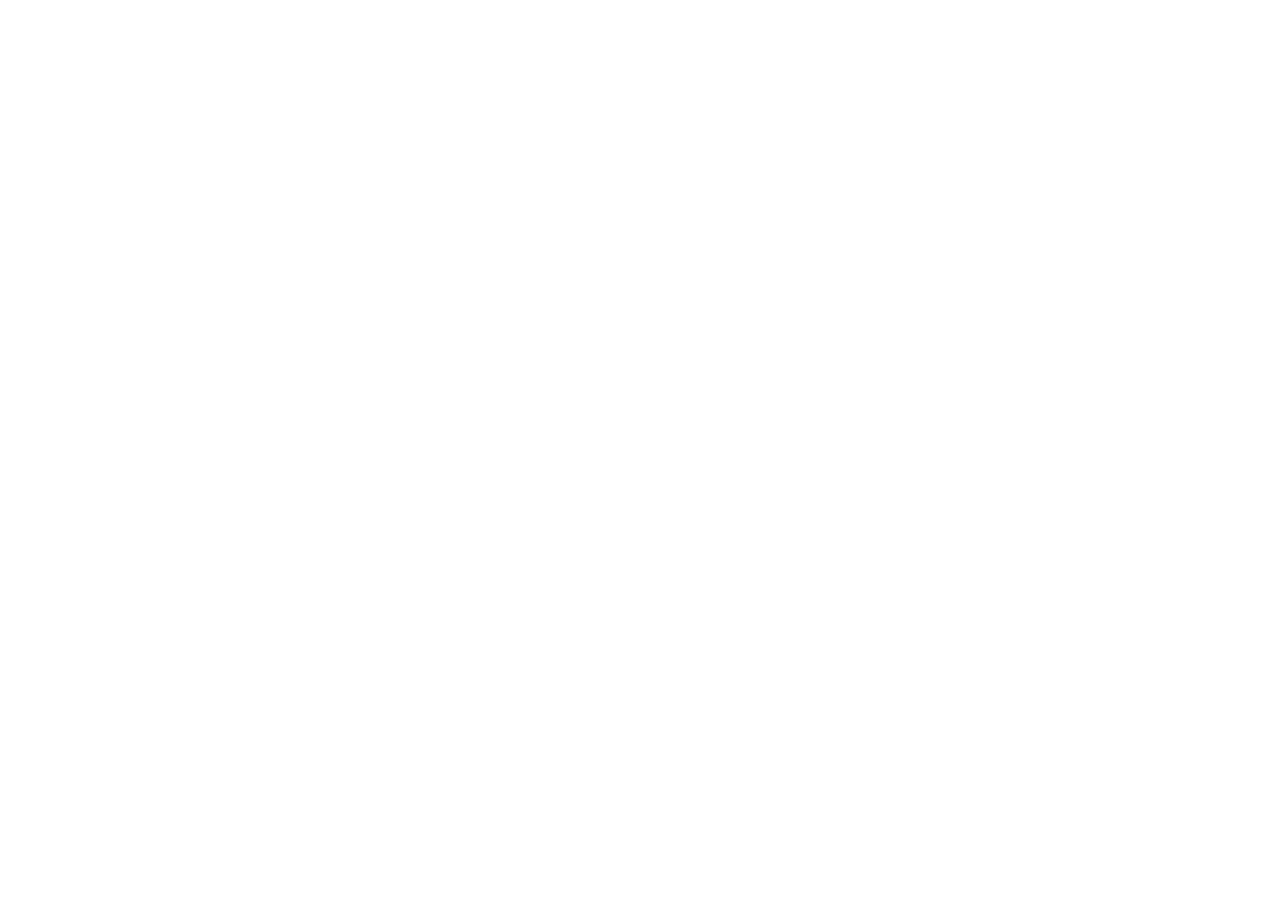
==== 04/index.html @ 93e1705b "2020.04.06" ====
<!DOCTYPE html>
<html lang="en">
  <head>
    <meta charset="UTF-8" />
    <meta name="viewport" content="width=device-width, initial-scale=1.0" />
    <title>Document</title>
  </head>

  <body></body>
</html>
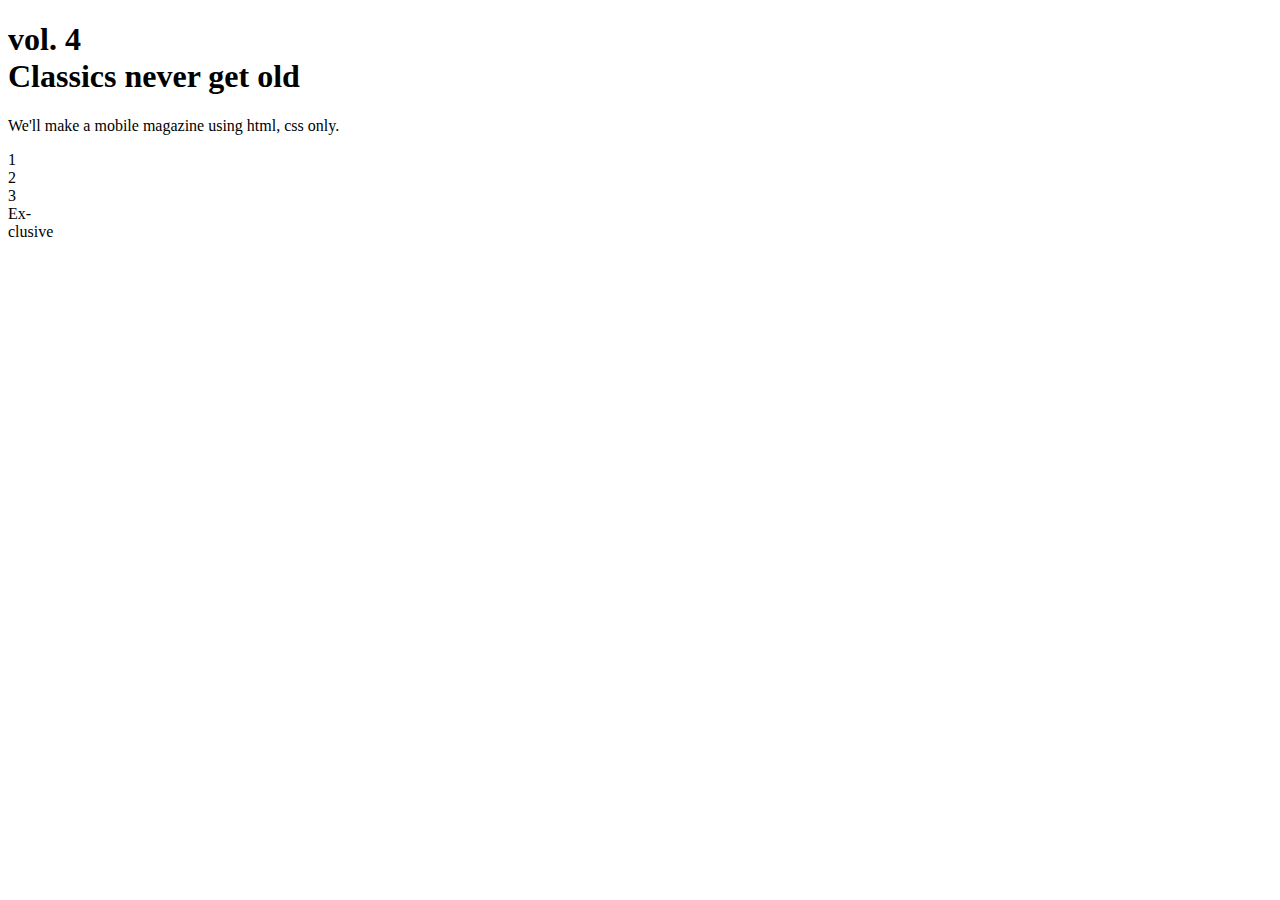
==== commit 6ebc5ffd: "2020.04.08" ====
--- a/04/index.html
+++ b/04/index.html
@@ -6,5 +6,25 @@
     <title>Document</title>
   </head>
 
-  <body></body>
+  <body>
+    <!-- 텍스트 영역 -->
+    <div>
+      <h1>
+        <div>vol. 4</div>
+        <div>Classics never get old</div>
+      </h1>
+      <p>We'll make a mobile magazine using html, css only.</p>
+    </div>
+    <!-- 원 -->
+    <div>
+      <div>1</div>
+      <div>2</div>
+      <div>3</div>
+    </div>
+    <!-- 뱃지 -->
+    <div>
+      Ex- <br />
+      clusive
+    </div>
+  </body>
 </html>
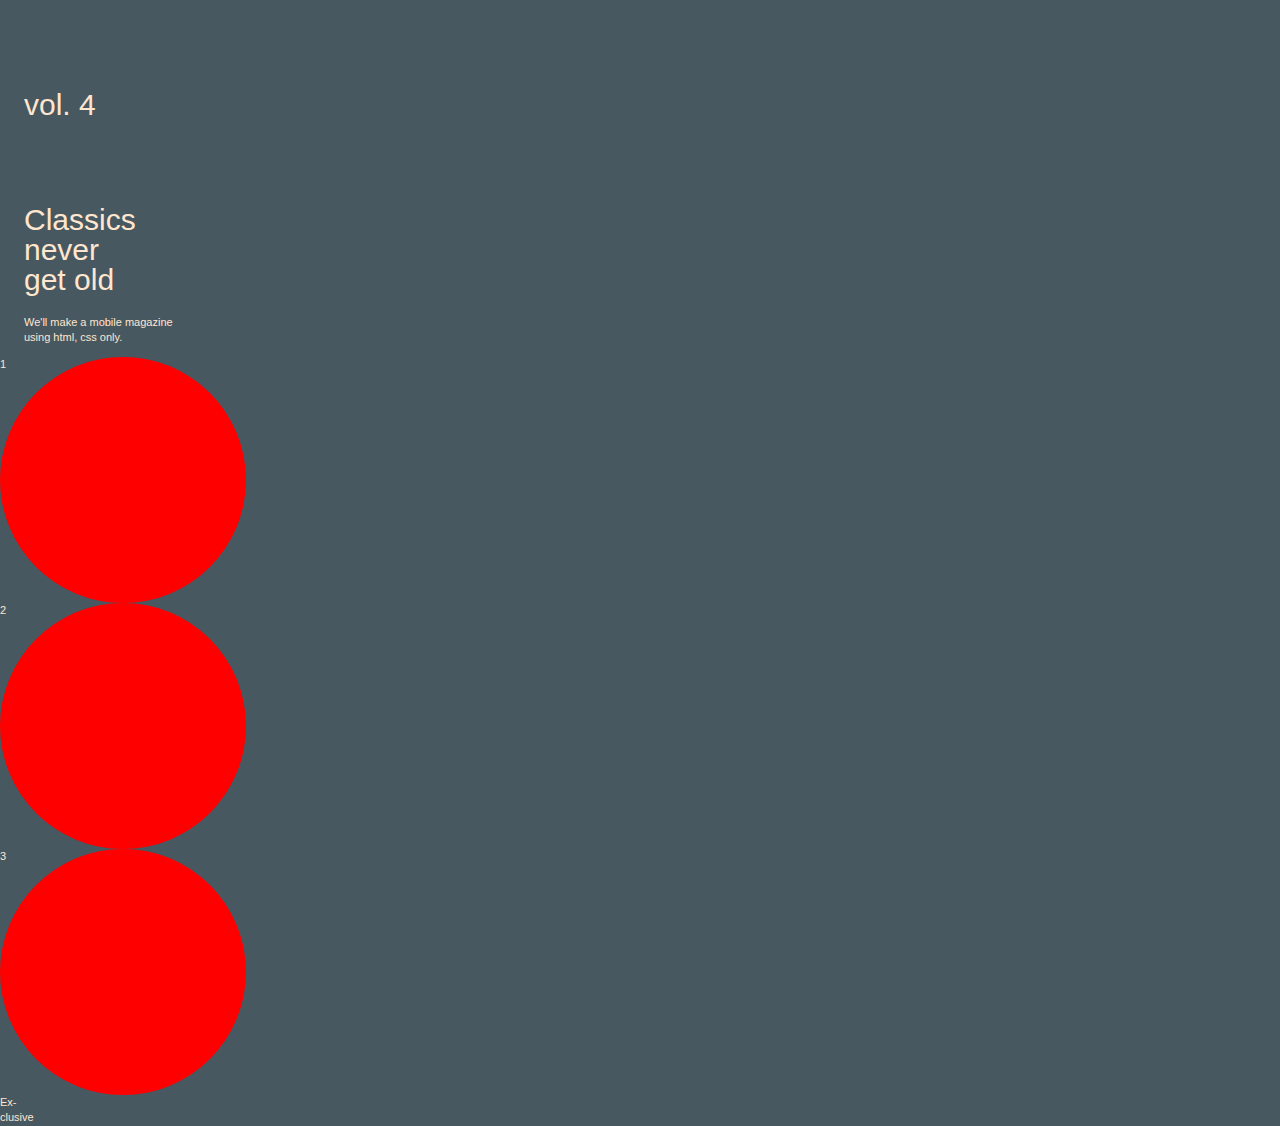
==== commit 16c4f16e: "2020.04.09" ====
--- a/04/index.html
+++ b/04/index.html
@@ -1,25 +1,67 @@
 <!DOCTYPE html>
 <html lang="en">
   <head>
-    <meta charset="UTF-8" />
-    <meta name="viewport" content="width=device-width, initial-scale=1.0" />
-    <title>Document</title>
+    <meta charset="utf-8" />
+    <meta http-equiv="X-UA-Compatible" content="IE=edge" />
+    <title>Page Title</title>
+    <meta name="viewport" content="width=device-width, initial-scale=1" />
+    <link rel="stylesheet" type="text/css" media="screen" href="main.css" />
+    <script src="main.js"></script>
+    <style>
+      body {
+        margin: 0;
+        font-family: "Helvetica Neue", -apple-system, BlinkMacSystemFont,
+          "Segoe UI", Roboto, Oxygen, Ubuntu, Cantarell, "Open Sans", sans-serif;
+        background-color: #485861;
+        color: #ffe6cf;
+        font-size: 11px;
+        line-height: 1.4;
+        font-weight: 500;
+      }
+      .text-area {
+        margin-top: 90px;
+        margin-left: 24px;
+      }
+
+      .text-area h1 {
+        font-size: 30px;
+        line-height: 1;
+        font-weight: normal;
+      }
+
+      .volume {
+        margin-bottom: 85px;
+      }
+
+      .circle {
+        width: 246px;
+        height: 246px;
+        background-color: red;
+        border-radius: 50%;
+      }
+    </style>
   </head>
 
   <body>
     <!-- 텍스트 영역 -->
-    <div>
+    <div class="text-area">
       <h1>
-        <div>vol. 4</div>
-        <div>Classics never get old</div>
+        <div class="volume">vol. 4</div>
+        <div class="title">
+          Classics<br />never<br />
+          get old
+        </div>
       </h1>
-      <p>We'll make a mobile magazine using html, css only.</p>
+      <p>
+        We'll make a mobile magazine<br />
+        using html, css only.
+      </p>
     </div>
     <!-- 원 -->
-    <div>
-      <div>1</div>
-      <div>2</div>
-      <div>3</div>
+    <div class="circle-wrapper">
+      <div class="circle">1</div>
+      <div class="circle">2</div>
+      <div class="circle">3</div>
     </div>
     <!-- 뱃지 -->
     <div>
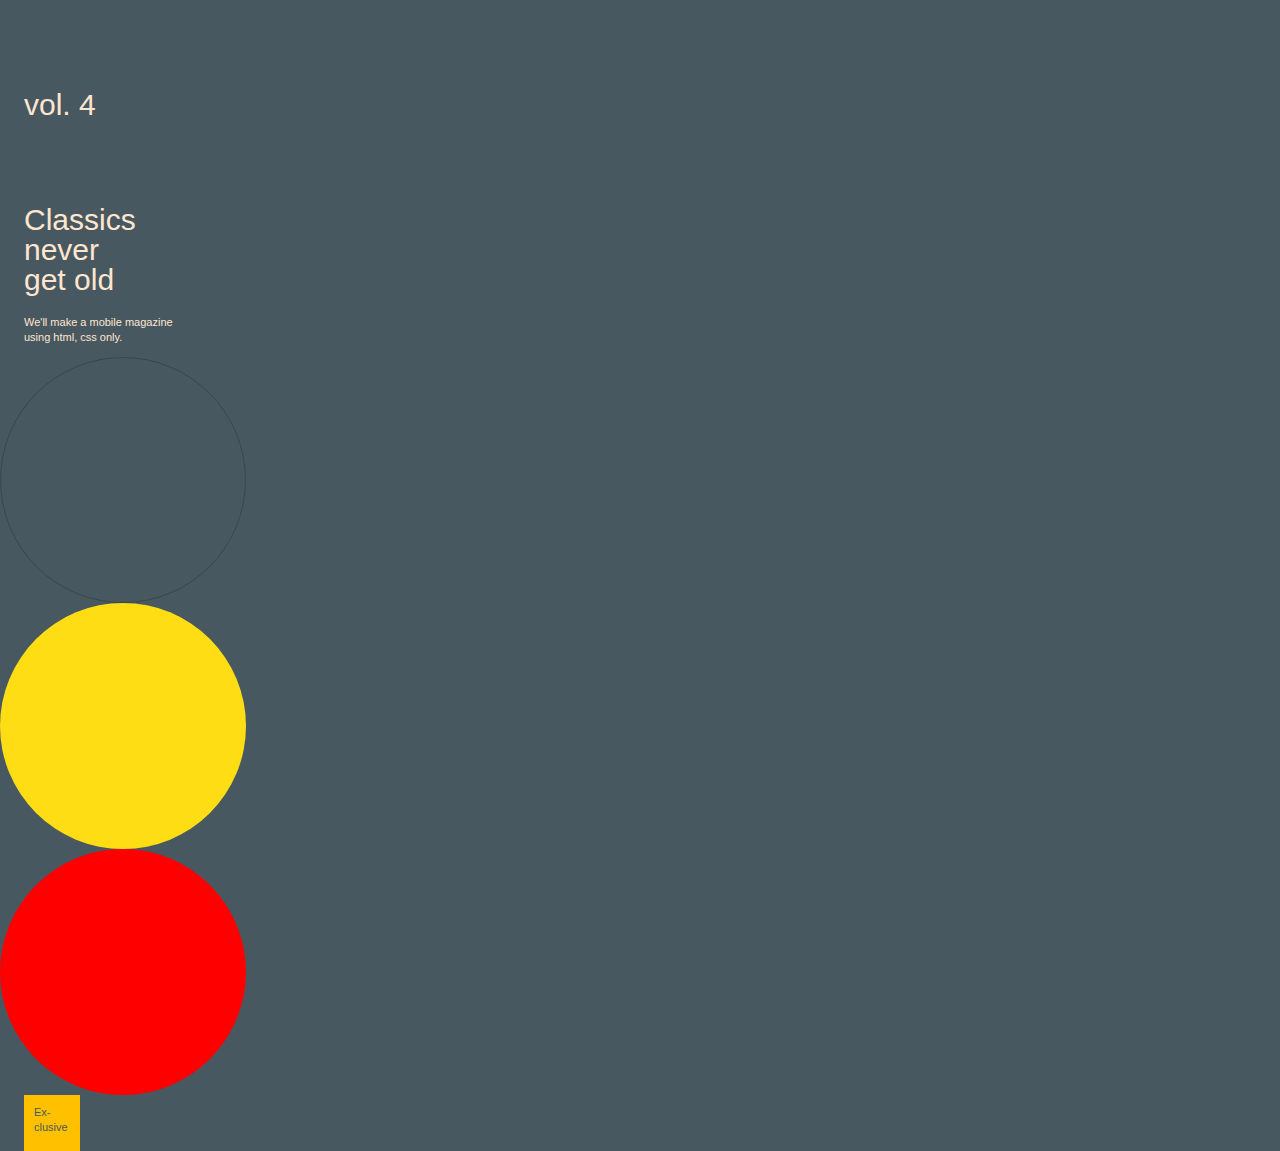
==== commit 736580b9: "2020.04.09" ====
--- a/04/index.html
+++ b/04/index.html
@@ -39,6 +39,35 @@
         background-color: red;
         border-radius: 50%;
       }
+
+      #circle-wrapper {
+      }
+
+      .circle:nth-child(1) {
+        background-color: transparent;
+        border: 1px solid black;
+        opacity: 0.2;
+        box-sizing: border-box;
+      }
+
+      .circle:nth-child(2) {
+        background-color: #ffc000;
+      }
+
+      .circle:nth-child(2) {
+        background-color: #fedd15;
+      }
+
+      #badge {
+        background-color: #ffc000;
+        width: 56px;
+        height: 56px;
+        color: #485861;
+        margin-left: 24px;
+        padding-left: 10px;
+        padding-top: 10px;
+        box-sizing: border-box;
+      }
     </style>
   </head>
 
@@ -58,13 +87,13 @@
       </p>
     </div>
     <!-- 원 -->
-    <div class="circle-wrapper">
-      <div class="circle">1</div>
-      <div class="circle">2</div>
-      <div class="circle">3</div>
+    <div id="circle-wrapper">
+      <div class="circle"></div>
+      <div class="circle"></div>
+      <div class="circle"></div>
     </div>
     <!-- 뱃지 -->
-    <div>
+    <div id="badge">
       Ex- <br />
       clusive
     </div>
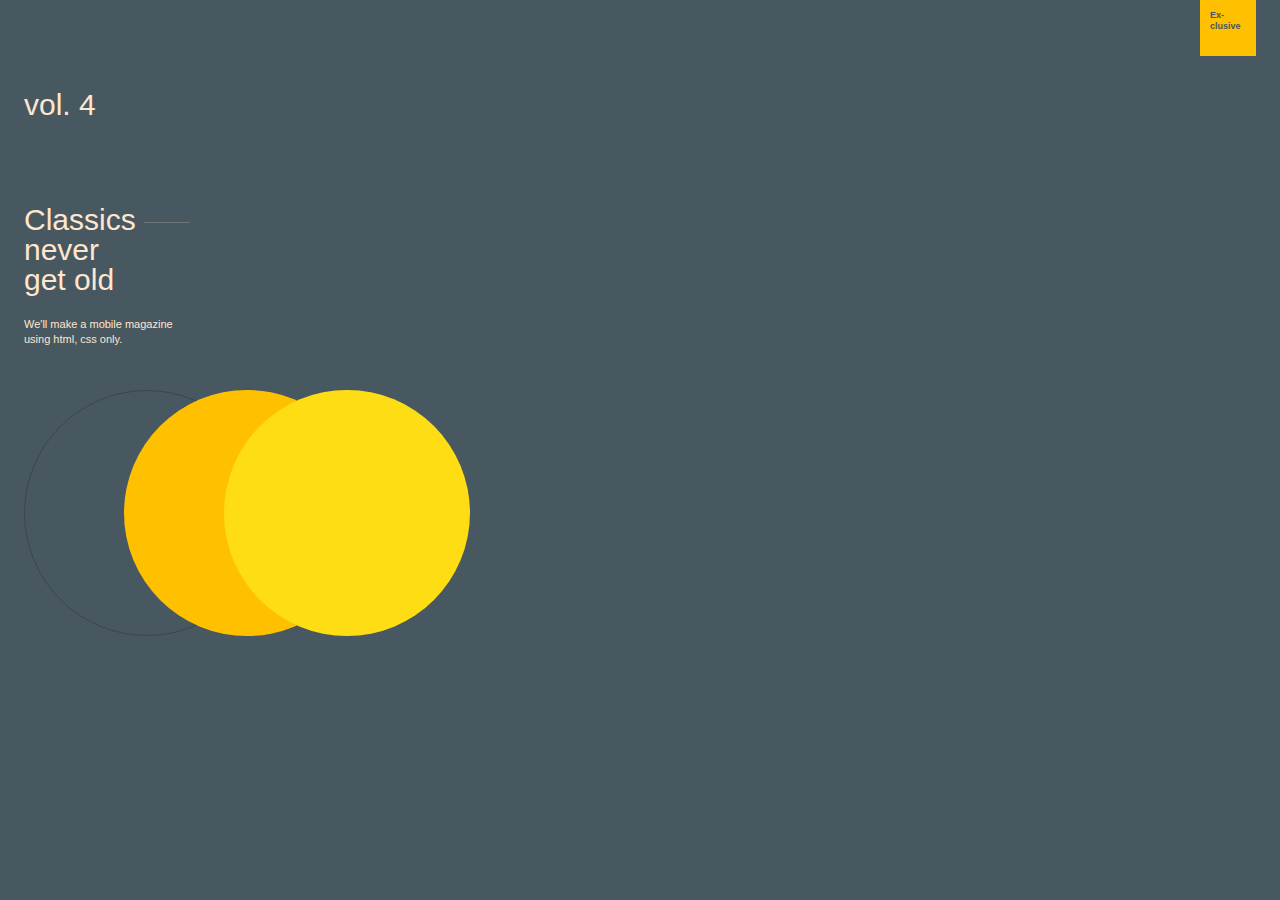
==== commit 567f68db: "2020.04.10" ====
--- a/04/index.html
+++ b/04/index.html
@@ -17,7 +17,13 @@
         font-size: 11px;
         line-height: 1.4;
         font-weight: 500;
+        overflow-x: hidden;
       }
+
+      h1 {
+        margin: 0;
+      }
+
       .text-area {
         margin-top: 90px;
         margin-left: 24px;
@@ -27,20 +33,33 @@
         font-size: 30px;
         line-height: 1;
         font-weight: normal;
+        margin-bottom: 22px;
+      }
+
+      .line {
+        width: 46px;
+        height: 1px;
+        display: inline-block;
+        position: relative;
+        top: -7px;
+        background-color: #ffe6cf;
+        opacity: 0.2;
       }
 
       .volume {
         margin-bottom: 85px;
       }
+      #circle-wrapper {
+        position: relative;
+        margin-left: 24px;
+        margin-top: 42px;
+      }
 
       .circle {
         width: 246px;
         height: 246px;
-        background-color: red;
         border-radius: 50%;
-      }
-
-      #circle-wrapper {
+        position: absolute;
       }
 
       .circle:nth-child(1) {
@@ -52,10 +71,12 @@
 
       .circle:nth-child(2) {
         background-color: #ffc000;
+        left: 100px;
       }
 
-      .circle:nth-child(2) {
+      .circle:nth-child(3) {
         background-color: #fedd15;
+        left: 200px;
       }
 
       #badge {
@@ -66,7 +87,13 @@
         margin-left: 24px;
         padding-left: 10px;
         padding-top: 10px;
+        font-size: 9px;
+        line-height: 11px;
         box-sizing: border-box;
+        position: fixed;
+        top: 0;
+        right: 24px;
+        font-weight: bold;
       }
     </style>
   </head>
@@ -77,7 +104,9 @@
       <h1>
         <div class="volume">vol. 4</div>
         <div class="title">
-          Classics<br />never<br />
+          Classics
+          <div class="line"></div>
+          <br />never<br />
           get old
         </div>
       </h1>
